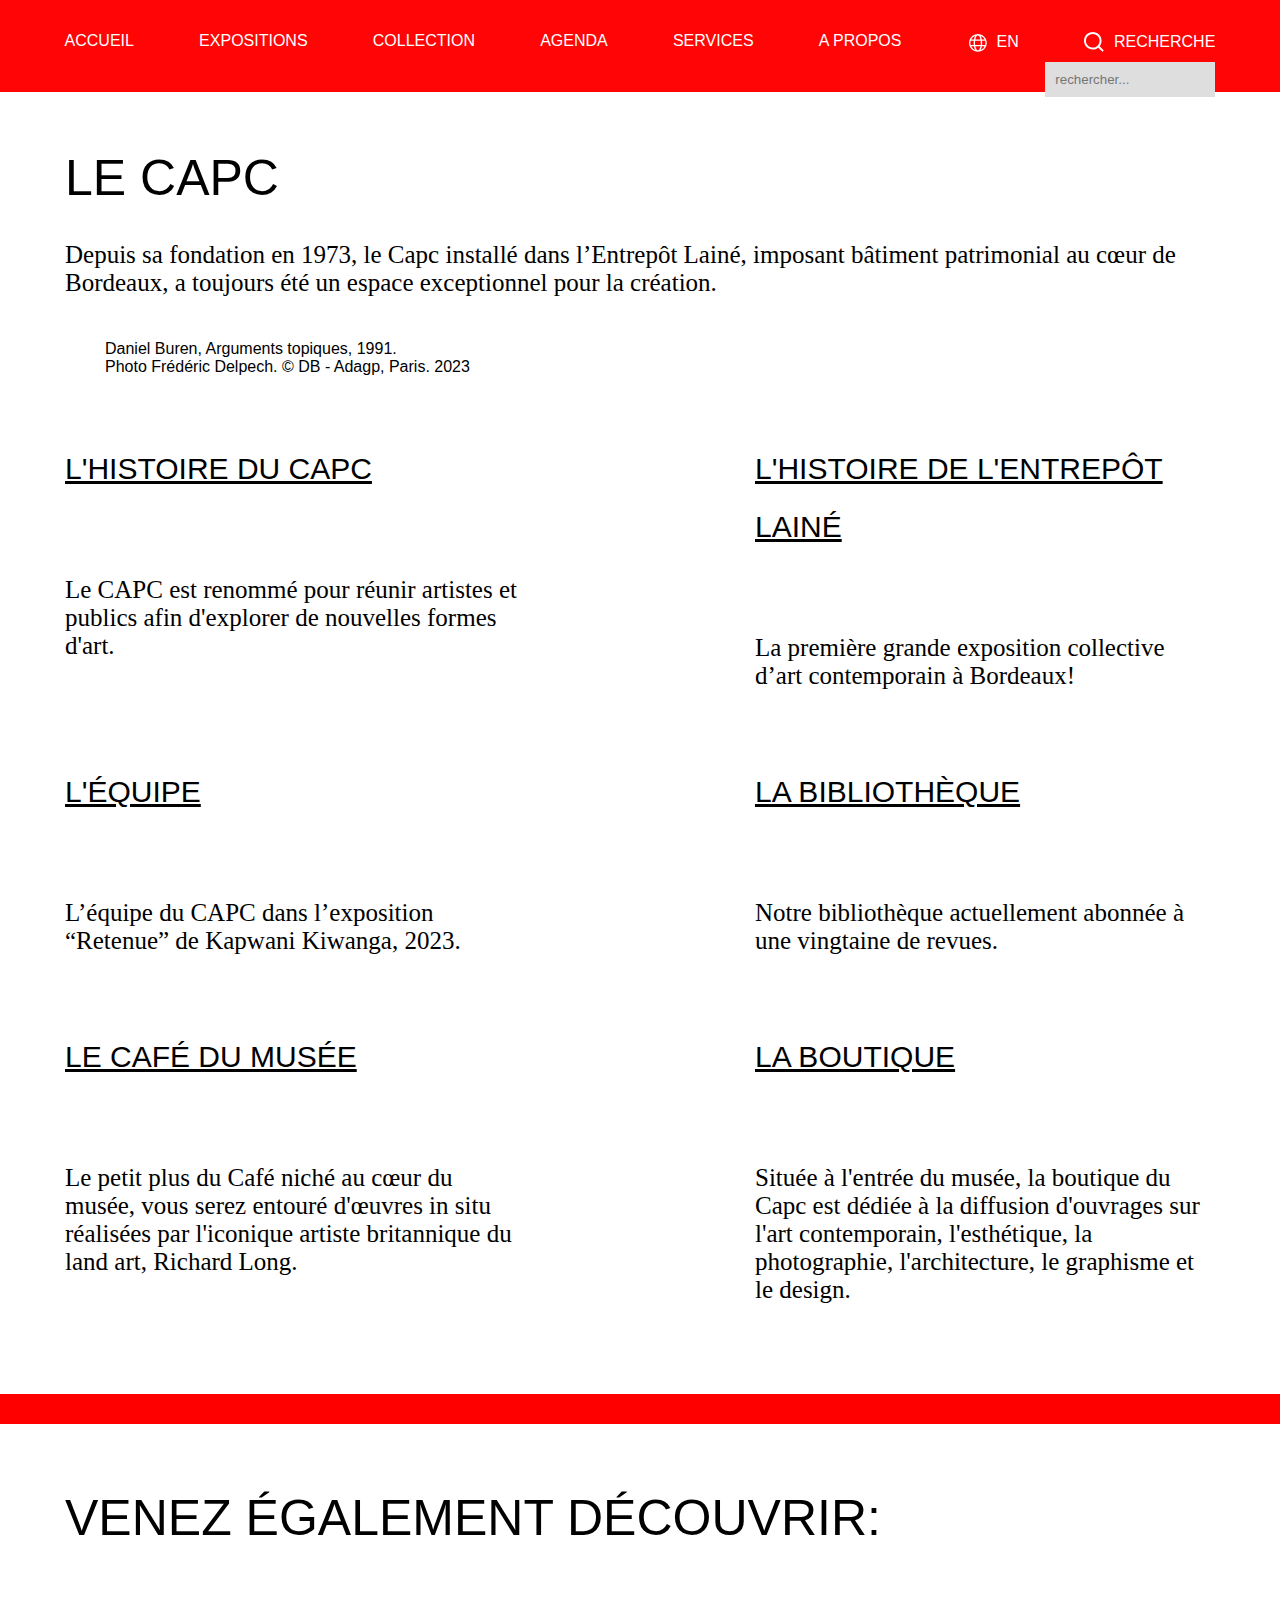
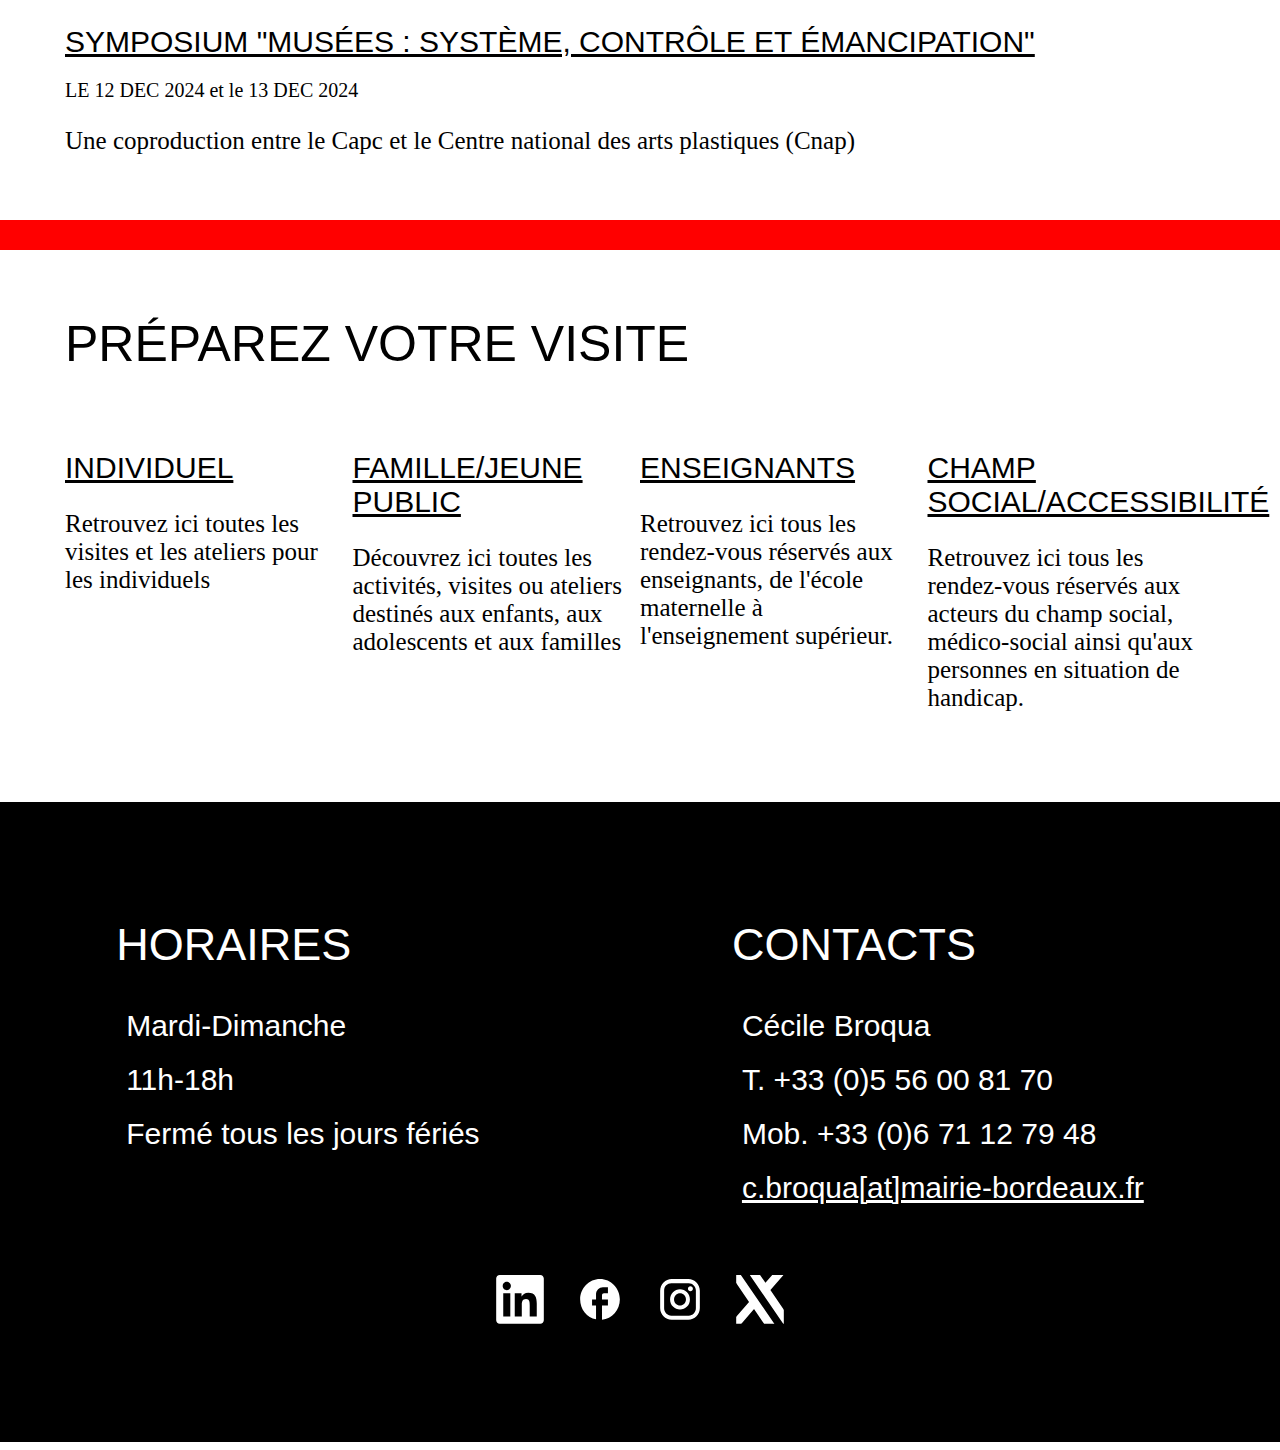
==== site-CAPC/a-propos/a-propos.html @ a2ba8ddc "Add files via upload" ====
<!DOCTYPE html>
<html lang="fr">
<head>
    <meta charset="UTF-8">
    <meta name="viewport" content="width=device-width, initial-scale=1.0">
    <title>CAPC</title>
    <link rel="stylesheet" href="a-propos.css">
    <link rel="stylesheet" href="typographie.css">
    <link rel="stylesheet" href="footer2.css">
    

</head>
<body>
    <header>
        <!--Menu-->
        <nav>
            <ul class="navigation">
                <li><a href="http://127.0.0.1:5500/">ACCUEIL</a></li>
                <li><a href="">EXPOSITIONS</a></li>
                <li><a href="">COLLECTION</a></li>
                <li><a href="">AGENDA</a></li>
                <li><a href="">SERVICES</a></li>
                <Li><a href="">A PROPOS</a></Li>
                <!--Langue-->
                <li>
                    <div class="langue">
                            <svg width="20" height="20" viewBox="0 0 44 44" fill="none" xmlns="http://www.w3.org/2000/svg">
                            <path d="M24 42C26.3638 42 28.7044 41.5344 30.8883 40.6298C33.0722 39.7252 35.0565 38.3994 36.7279 36.7279C38.3994 35.0565 39.7252 33.0722 40.6298 30.8883C41.5344 28.7044 42 26.3638 42 24C42 21.6362 41.5344 19.2956 40.6298 17.1117C39.7252 14.9278 38.3994 12.9435 36.7279 11.2721C35.0565 9.60062 33.0722 8.27475 30.8883 7.37017C28.7044 6.46558 26.3638 6 24 6M24 42C21.6362 42 19.2956 41.5344 17.1117 40.6298C14.9278 39.7252 12.9435 38.3994 11.2721 36.7279C9.60062 35.0565 8.27475 33.0722 7.37017 30.8883C6.46558 28.7044 6 26.3638 6 24C6 21.6362 6.46558 19.2956 7.37017 17.1117C8.27475 14.9278 9.60062 12.9435 11.2721 11.2721C12.9435 9.60062 14.9278 8.27475 17.1117 7.37017C19.2956 6.46558 21.6362 6 24 6M24 42C29.522 42 31.882 31.674 31.882 24C31.882 16.326 29.522 6 24 6M24 42C18.478 42 16.118 31.674 16.118 24C16.118 16.326 18.478 6 24 6M7 18H41M7 30H41" stroke="white" stroke-width="3" stroke-linecap="round" stroke-linejoin="round"/> 
                            
                            </svg>
                            <a href="">EN</a>
                    </div>
                </li>

                <!--Recherche-->
                <li>
                    <div class="recherche">
                        <input type="text" id="search" placeholder="rechercher..." autocomplete="off">
                        <label for="search">
                    <svg width="20" height="20" viewBox="0 0 41 41" fill="currentColor" xmlns="http://www.w3.org/2000/svg">
                        <path d="M32.062 29.234L40.628 37.798L37.798 40.628L29.234 32.062C26.0475 34.6164 22.084 36.0058 18 36C8.064 36 0 27.936 0 18C0 8.064 8.064 0 18 0C27.936 0 36 8.064 36 18C36.0058 22.084 34.6164 26.0475 32.062 29.234ZM28.05 27.75C30.5877 25.1394 32.0051 21.6407 32 18C32 10.266 25.734 4 18 4C10.266 4 4 10.266 4 18C4 25.734 10.266 32 18 32C21.6407 32.0051 25.1394 30.5877 27.75 28.05L28.05 27.75Z"/>
                        </svg>
                    </label>
                    <a href="">RECHERCHE</a>
                </li>
            </ul>
        </nav>
    </header>
    
    <section>
        <h1>LE CAPC</h1>

        <p class="txt-capc">Depuis sa fondation en 1973, le Capc installé dans l’Entrepôt Lainé, imposant bâtiment patrimonial au cœur de Bordeaux, a toujours été un espace exceptionnel pour la création.</p>

        <figure>
        <img class="histoire" src="/image/le-capc.jpg" alt="">
        <figcaption>
            Daniel Buren, Arguments topiques, 1991. <br> Photo Frédéric Delpech. © DB - Adagp, Paris. 2023
        </figcaption>
        </figure>
    
            <!--Différentes histoires du CAPC-->
            <div class="story">
                    <!--1ere photo-->
                    <div class="part2">
                        <h2><a href="">L'histoire du CAPC</a></h2>

                        <img class="photo" src="/image/histoire.jpg" alt="">
                        <p>Le CAPC est renommé pour réunir artistes et publics afin d'explorer de nouvelles formes d'art.</p>
                    </div>

                    <!--2e photo-->
                    <div class="part2">
                        <h2><a href="">L'histoire de l'Entrepôt Lainé</a></h2>
                        <img class="photo" src="/image/entrepot.jpg" alt="">
                        <p>La première grande exposition collective d’art contemporain à Bordeaux!</p>
                    </div>
            
                    <!--3e photo-->
                    <div class="part2">
                        <h2><a href="">L'équipe</a></h2>

                        <img class="photo" src="/image/equipe.jpg" alt="">
                        <p>L’équipe du CAPC dans l’exposition “Retenue” de Kapwani Kiwanga, 2023.</p>
                    </div>
            
        
                    <!--4e photo-->
                    <div class="part2">
                        <h2><a href="">La bibliothèque</a></h2>

                        <img class="photo" src="/image/bibliotheque.jpg" alt="">
                        <p>Notre bibliothèque actuellement abonnée à une vingtaine de revues.</p>
                    </div>
                
                    <div class="part2">
                        <h2><a href="">Le Café du musée</a></h2>

                        <img class="photo" src="/image/cafe.jpg" alt="">
                        <p>Le petit plus du Café niché au cœur du musée, vous serez entouré d'œuvres in situ réalisées par l'iconique artiste britannique du land art, Richard Long.</p>
                    </div>
            

            
                    <div class="part2">
                        <h2><a href="">La boutique</a></h2>

                        <img class="photo" src="/image/boutique.jpg" alt="">
                        <p>Située à l'entrée du musée, la boutique du Capc est dédiée à la diffusion d'ouvrages sur l'art contemporain, l'esthétique, la photographie, l'architecture, le graphisme et le design.</p>
                    </div>
            </div>
    </section>

        <!--Barre rouge-->
        <div class="separator"></div>

    <section>
            <h2>Venez également découvrir:</h2>
            <div class="part3">
                <img src="/image/synopisium.jpg" alt="">
                <h3>
                    <a href="">Symposium "Musées : Système, Contrôle et
                    Émancipation"</a>
                </h3>
                    <p class="date">LE 12 DEC 2024 et le 13 DEC 2024</p>
                    <p>Une coproduction entre le Capc et le Centre national des arts plastiques (Cnap)</p>
            </div>
    </section>

        <!--Barre rouge-->
        <div class="separator"></div>

    <!--Préparation des visites-->
    <section>
        <h2>Préparez votre visite</h2>
            <div class="offres">
                <div class="visite">           
                    <img src="/image/individuel.jpg" alt="">
                    <h3><a href="">Individuel</a></h3>
                    <p>Retrouvez ici toutes les visites et les ateliers pour les individuels</p>
                </div>

                <div class="visite">
                    <img src="/image/famille.jpg" alt="">
                    <h3><a href="">Famille/Jeune public</a></h3>
                    <p>Découvrez ici toutes les activités, visites ou ateliers destinés aux enfants, aux adolescents et aux familles</p>
                </div>

                <div class="visite">
                    <img src="/image/enseignant.jpg" alt="">
                    <h3><a href="">Enseignants</a></h3>
                    <p>Retrouvez ici tous les rendez-vous réservés aux enseignants, de l'école maternelle à l'enseignement supérieur.</p>
                </div>

                <div class="visite">
                    <img src="/image/champ.jpg" alt="">
                    <h3><a href="">Champ social/accessibilité</a></h3>
                    <p>Retrouvez ici tous les rendez-vous réservés aux acteurs du champ social, médico-social ainsi qu'aux personnes en situation de handicap.</p>
                </div>
            </div>
    </section>

    <footer>
            <div class="foot1">
                <div class="horaires">
                    <h2>Horaires</h2>
                        <ul>
                            <li>Mardi-Dimanche</li>
                            <li>11h-18h</li>
                            <li>Fermé tous les jours fériés</li>
                        </ul>
                </div>
        
                <div class="contacts">
                    <h2>Contacts</h2>
                        <ul>
                            <li>Cécile Broqua</li>
                            <li>T. +33 (0)5 56 00 81 70</li>
                            <li>Mob. +33 (0)6 71 12 79 48</li>
                            <li><a href="">c.broqua[at]mairie-bordeaux.fr</a></li> 
                        </ul>
                </div>
            </div>

        <div class="reseaux">
            <!--icone linkedin-->
            <a href="">
                <svg width="50" height="50" viewBox="0 0 20 21" fill="none" xmlns="http://www.w3.org/2000/svg">
                <path d="M17.0375 17.4803H14.0794V12.7197C14.0794 11.5845 14.0562 10.1256 12.5325 10.1256C10.99 10.1256 10.755 11.357 10.755 12.6357V17.4797H7.79313V7.69117H10.6381V9.02635H10.6763C11.0738 8.25524 12.0406 7.4444 13.4831 7.4444C16.4837 7.4444 17.0406 9.47055 17.0406 12.105V17.4797L17.0375 17.4803ZM4.44687 6.35344C4.2208 6.35352 3.99692 6.30787 3.78808 6.21908C3.57923 6.13029 3.38952 6.00012 3.2298 5.83602C3.07009 5.67192 2.94351 5.47712 2.85731 5.26277C2.77112 5.04843 2.72701 4.81875 2.7275 4.58689C2.72787 4.2379 2.82913 3.89687 3.01848 3.6069C3.20782 3.31693 3.47675 3.09106 3.79126 2.95783C4.10577 2.8246 4.45173 2.79 4.78541 2.85841C5.11909 2.92682 5.4255 3.09517 5.66589 3.34216C5.90629 3.58915 6.06988 3.9037 6.13598 4.24604C6.20207 4.58838 6.16771 4.94313 6.03724 5.26544C5.90676 5.58775 5.68603 5.86314 5.40295 6.0568C5.11987 6.25046 4.78716 6.35369 4.44687 6.35344ZM5.93062 17.4803H2.9625V7.69182H5.93062V17.4803ZM18.5225 0H1.475C0.660625 0 0 0.660855 0 1.47875V19.0334C0 19.8513 0.660625 20.5121 1.475 20.5121H18.5194C19.3325 20.5121 20 19.8513 20 19.0334V1.47875C20 0.660855 19.3325 0 18.5194 0H18.5225Z" fill="white"/>
            </svg>
            </a>
            
            <!--icone facebook-->
            <a href="">
            <svg width="50" height="50" viewBox="0 0 20 21" fill="none" xmlns="http://www.w3.org/2000/svg">
                <path d="M18.3337 10.2559C18.3337 5.53829 14.6003 1.70947 10.0003 1.70947C5.40033 1.70947 1.66699 5.53829 1.66699 10.2559C1.66699 14.3924 4.53366 17.8366 8.33366 18.6315V12.8199H6.66699V10.2559H8.33366V8.11932C8.33366 6.46985 9.64199 5.12806 11.2503 5.12806H13.3337V7.692H11.667C11.2087 7.692 10.8337 8.07659 10.8337 8.54664V10.2559H13.3337V12.8199H10.8337V18.7597C15.042 18.3323 18.3337 14.6915 18.3337 10.2559Z" fill="white"/>
            </svg>
            </a>


            <!--icone insta-->
            <a href="">
            <svg width="50" height="50" viewBox="0 0 20 21" fill="none" xmlns="http://www.w3.org/2000/svg">
                <path d="M6.50033 1.70947H13.5003C16.167 1.70947 18.3337 3.93155 18.3337 6.66642V13.8454C18.3337 15.1601 17.8244 16.4209 16.918 17.3505C16.0116 18.2801 14.7822 18.8024 13.5003 18.8024H6.50033C3.83366 18.8024 1.66699 16.5803 1.66699 13.8454V6.66642C1.66699 5.35176 2.17622 4.09094 3.08264 3.16133C3.98907 2.23172 5.21845 1.70947 6.50033 1.70947ZM6.33366 3.41876C5.53801 3.41876 4.77495 3.74292 4.21234 4.31992C3.64973 4.89692 3.33366 5.67949 3.33366 6.49549V14.0164C3.33366 15.7171 4.67533 17.0931 6.33366 17.0931H13.667C14.4626 17.0931 15.2257 16.7689 15.7883 16.192C16.3509 15.615 16.667 14.8324 16.667 14.0164V6.49549C16.667 4.79474 15.3253 3.41876 13.667 3.41876H6.33366ZM14.3753 4.70073C14.6516 4.70073 14.9165 4.81329 15.1119 5.01363C15.3072 5.21398 15.417 5.48571 15.417 5.76904C15.417 6.05237 15.3072 6.3241 15.1119 6.52445C14.9165 6.7248 14.6516 6.83735 14.3753 6.83735C14.0991 6.83735 13.8341 6.7248 13.6388 6.52445C13.4434 6.3241 13.3337 6.05237 13.3337 5.76904C13.3337 5.48571 13.4434 5.21398 13.6388 5.01363C13.8341 4.81329 14.0991 4.70073 14.3753 4.70073ZM10.0003 5.9827C11.1054 5.9827 12.1652 6.43292 12.9466 7.2343C13.728 8.03569 14.167 9.1226 14.167 10.2559C14.167 11.3893 13.728 12.4762 12.9466 13.2776C12.1652 14.0789 11.1054 14.5292 10.0003 14.5292C8.89526 14.5292 7.83545 14.0789 7.05405 13.2776C6.27265 12.4762 5.83366 11.3893 5.83366 10.2559C5.83366 9.1226 6.27265 8.03569 7.05405 7.2343C7.83545 6.43292 8.89526 5.9827 10.0003 5.9827ZM10.0003 7.692C9.33728 7.692 8.7014 7.96212 8.23256 8.44296C7.76372 8.92379 7.50033 9.57593 7.50033 10.2559C7.50033 10.9359 7.76372 11.5881 8.23256 12.0689C8.7014 12.5497 9.33728 12.8199 10.0003 12.8199C10.6634 12.8199 11.2993 12.5497 11.7681 12.0689C12.2369 11.5881 12.5003 10.9359 12.5003 10.2559C12.5003 9.57593 12.2369 8.92379 11.7681 8.44296C11.2993 7.96212 10.6634 7.692 10.0003 7.692Z" fill="white"/>
            </svg>
            </a>

            <!--icone twitter-->
            <a href="">
            <svg width="50" height="50" viewBox="0 0 20 21" fill="none" xmlns="http://www.w3.org/2000/svg">
                <g clip-path="url(#clip0_475_187)">
                <path d="M30 29.1285L14.3575 6.3237L14.3842 6.34504L28.4882 -10H23.775L12.2855 3.30369L3.1614 -10H-9.19964L5.40418 11.2912L5.4024 11.2895L-10 29.1285H-5.28679L7.48688 14.3273L17.6389 29.1285H30ZM1.29391 -6.44286L23.2414 25.5714H19.5064L-2.45887 -6.44286H1.29391Z" fill="white"/>
                </g>
                <defs>
                <clipPath id="clip0_475_187">
                <rect width="20" height="20.5115" fill="white"/>
                </clipPath>
                </defs>
            </svg>
            </a>
        </div>
    </footer>               

        
</body>

</html>
---- site-CAPC/a-propos/a-propos.css ----
body{
    margin: 0px;
    overflow-x: hidden;
    font-family: 'Neue', sans-serif;
}

section{
    margin: 65px;
}

header {
    background-color: #FF0505;
    padding: 40px;
    margin: -8px;
}

p{
    font-family: 'Neue';
    font-weight: 65;
    font-size: 25px;
}

.navigation {
    display: flex;
    justify-content: center; 
    justify-content: space-around;
    list-style-type: none; 
    margin: 0;
    padding: 0;
}

.langue{
    display: flex;
    align-items: center;
    gap: 10px;
    position: relative;
}

.recherche{
    display: flex;
    align-items: center;
    gap: 10px;
    position: relative;
}

nav ul li label {
    font-family: 'Neue', sans-serif;
    font-weight: 75;
    color: white;
    text-decoration: none;
    display: inline;
    justify-content: end;
    font-size: 24px;
    display: flex;
    align-items: center;
    cursor: pointer;
}

nav ul li label:hover, nav ul li label:hover a {
    color: black;
}

.recherche input{
    opacity: 0;
    width: 0;
    transition: 550ms;
    border: none;
    border-radius: 0;
    position: absolute;
    top: 100%;
    right: 0px;
    padding: 10px;
    background: #DEDEDE;
    margin-top: 10px;
}

/*.recherche input:focus*/
.recherche input{
    opacity: 1;
    width: 150px;
    outline: 0;
}

.navigation li a{
    color: white;
    text-decoration: none;
}

.navigation li a:hover{
    color: black;
}

h1, h2 {
    font-weight: 75;
    font-size: 50px;
    text-transform: uppercase;
}

.txt-capc{
    font-weight: 65;
    font-size: 25px;
}

.part2{
    max-width: 40%;
    min-width: 200px;
}

.part2 h2 a, .part3 h3 a, .visite h3 a{
    font-weight: 75;
    color: black;
    font-size: 30px;
    text-transform: uppercase;
}

.part2 h2 a:hover, .part3 h3 a:hover, .visite h3 a:hover{
    color: red;
}

.part2 img, .part3 img, .histoire{
    width: 100%;
    height: auto;
}

.part2 img:hover, .part3 img:hover{
    opacity: 80%;
}

.date{
    font-weight: 65;
    font-size: 20px;
}

.story{
    display: flex;
    flex-wrap: wrap;
    justify-content: space-between;
}


.offres{
    display: flex;
    justify-content: space-between;
    gap: 10px;
}

.offres div {
    width: 25%;
}

.offres img {
    width: 100%;
}


.separator {
    background-color: red;
    height: 30px; 
    width: 100%; 
}


@media (max-width: 680px) {
    .foot1{
        display: flex;
        flex-direction: column;
    }

    .offres{
        flex-direction: column;
    }

    .reseaux svg{
        width: auto;
        height: auto;
    }

    .foot1 h2{
        font-size: 20px;
    }

    .contacts ul{
        font-size: 10px;
    }

}
---- site-CAPC/a-propos/typographie.css ----
/* Police pour les textes */
@font-face {
    font-family: 'Neue';
    font-weight: 65;
    src: url(/fonts/NeueHaasDisplayMediu.ttf);
}

/* Police pour h1,h2 et h3 */
@font-face {
    font-family: 'Neue';
    font-weight: 75;
    src: url(/fonts/NeueHaasDisplayBold.ttf);
}
---- site-CAPC/a-propos/footer2.css ----
footer{
    background-color: black;
    color: white;
    width: 100%;
    height: 560px;
    padding-top: 80px;
}

.foot1{
    display: flex;
    justify-content: space-around;
}

.foot1 ul li{
    list-style: none;
    font-family: 'Neue', sans-serif;
    font-weight: 65;
    margin: 20px;
    margin-left: -30px;
    font-size: 30px;
}

.foot1 h2{
    font-family: 'Neue', sans-serif;
    font-weight: 75;
    font-size: 45px;
}

.contacts ul li a{
    color: white;
}

.contacts ul li a:hover{
    color: red;
}

.reseaux{
    display: flex;
    justify-content: center;
    gap: 30px;
    margin-top: 50px;
}


.reseaux a:hover{
    opacity: 50%;
}
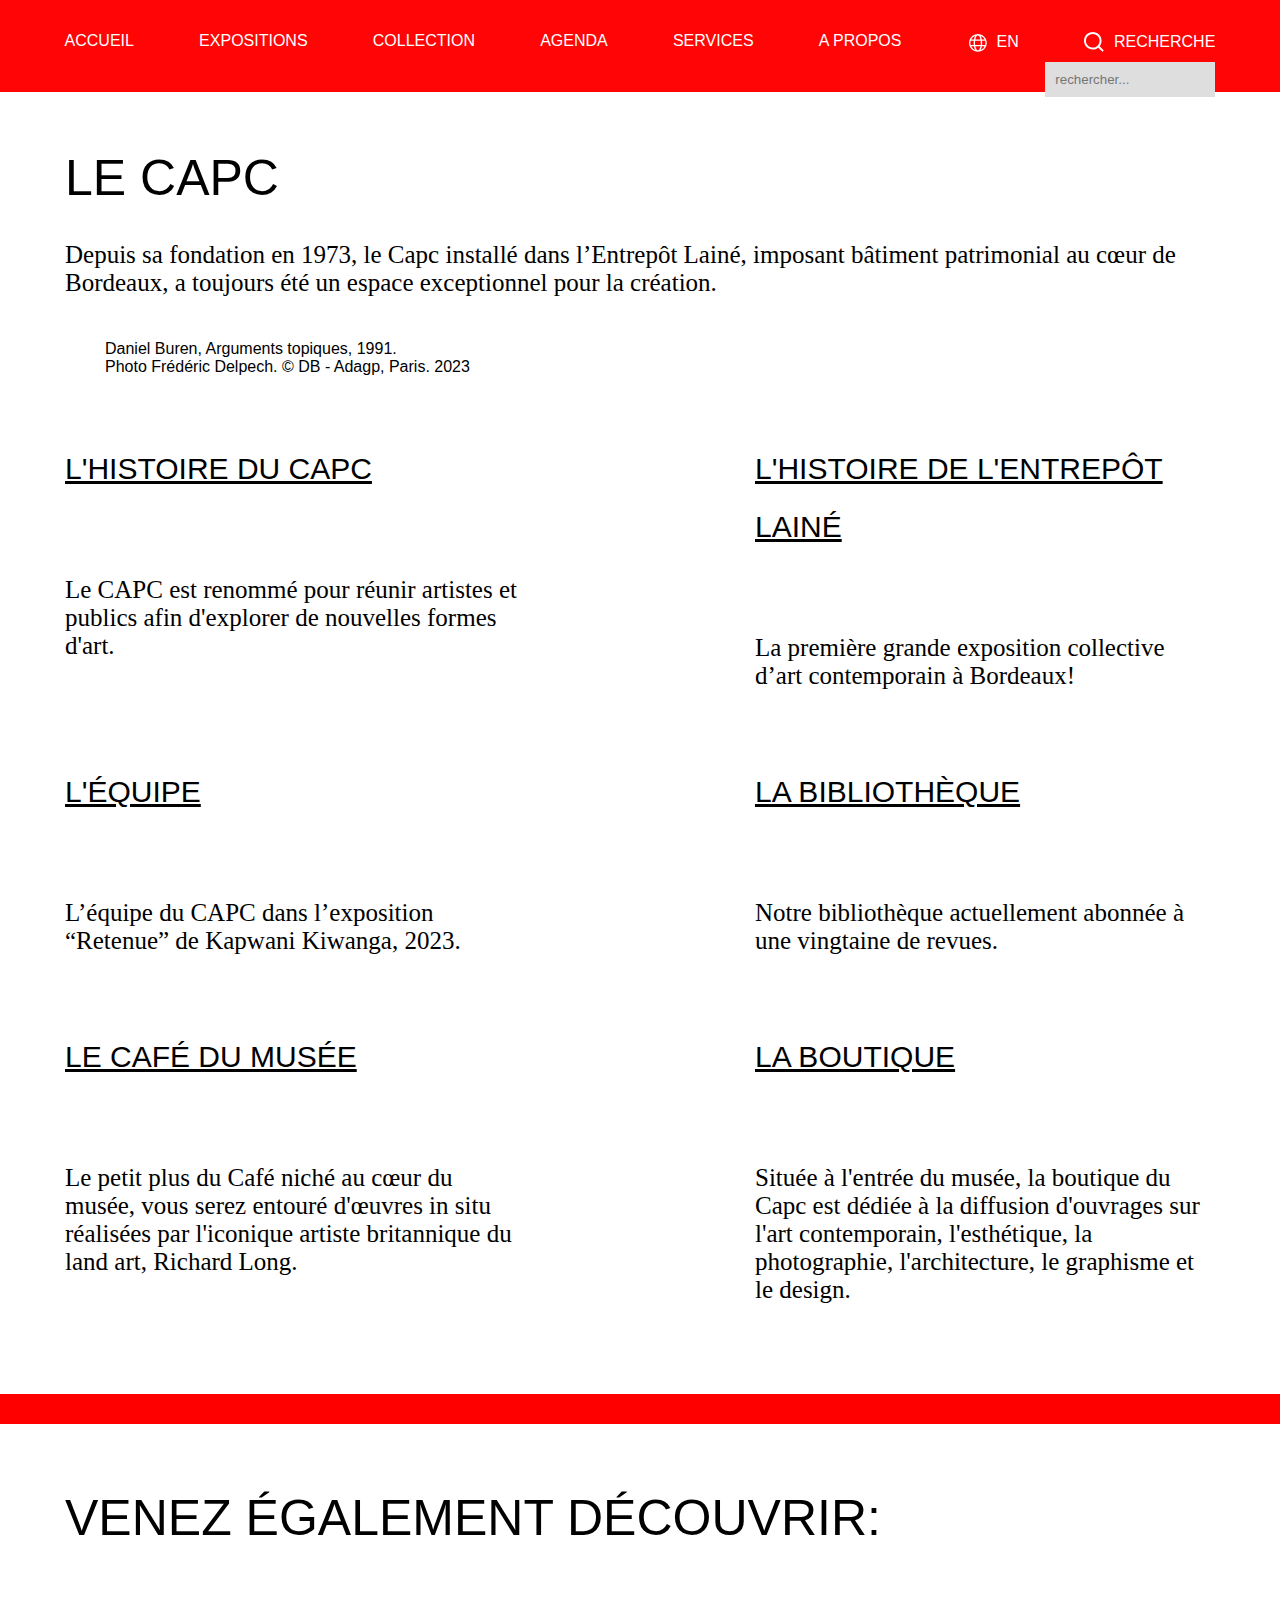
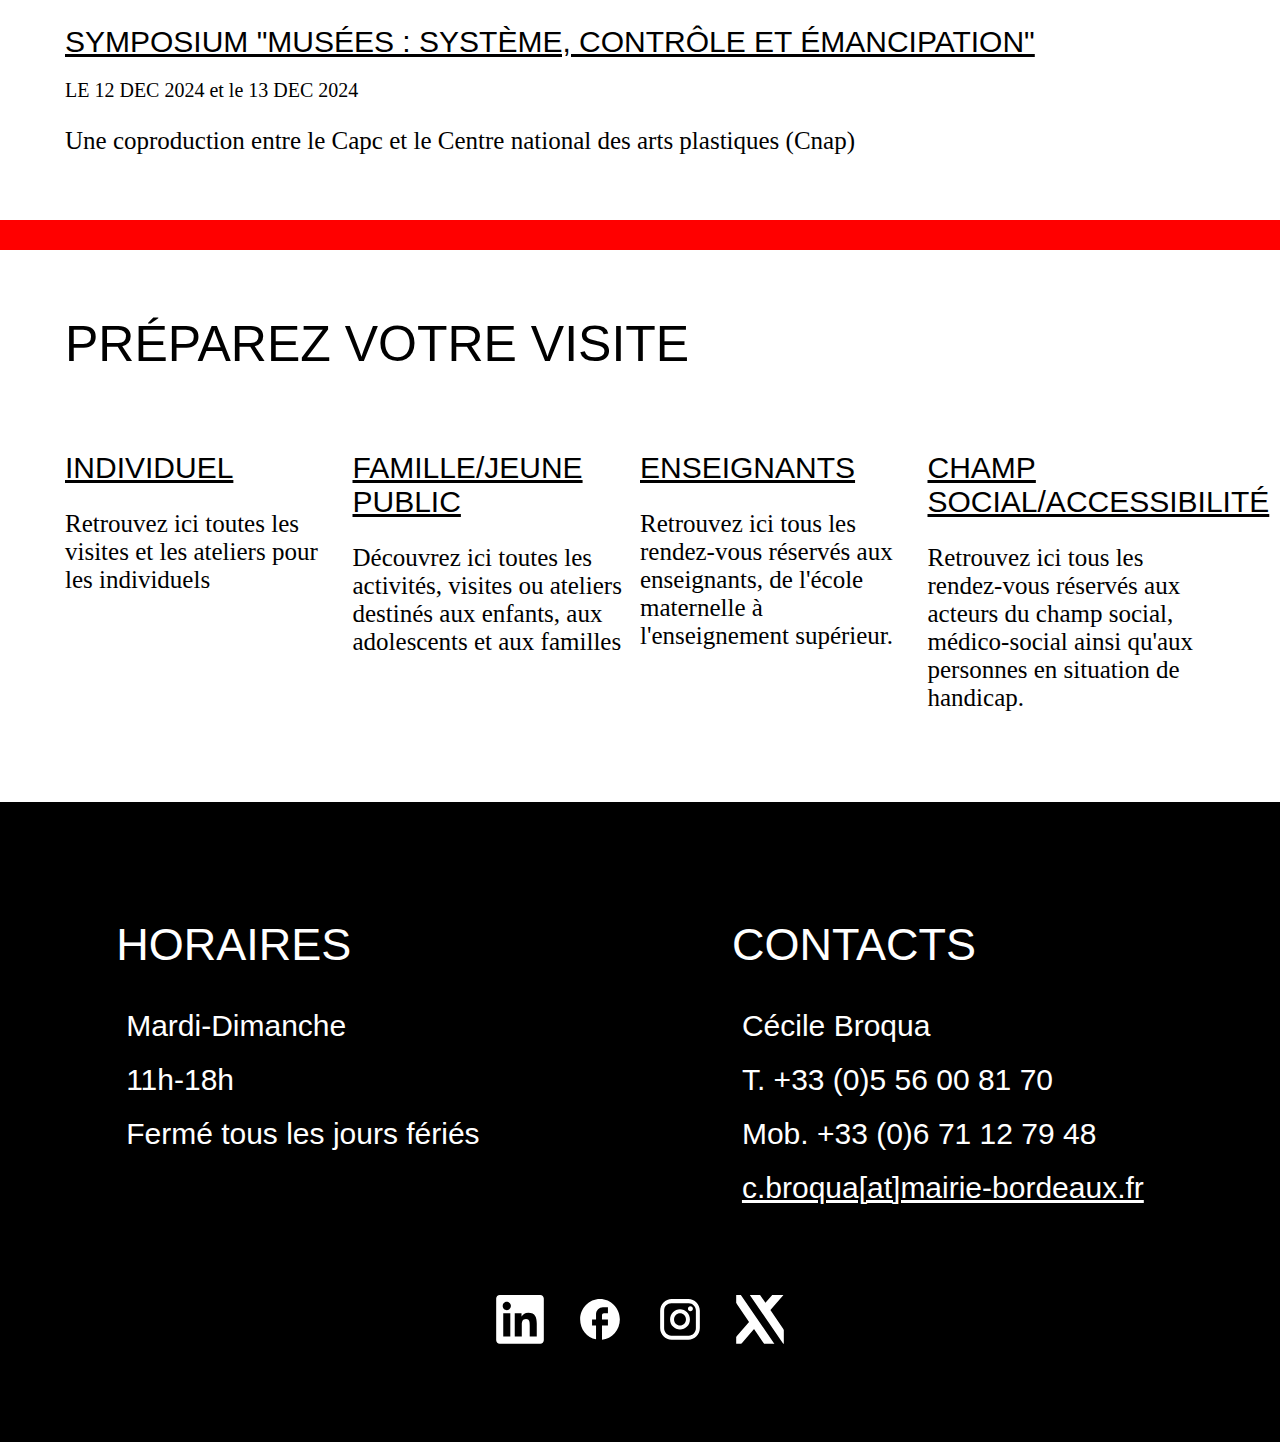
==== commit cc1e4362: "accueil" ====
--- a/site-CAPC/a-propos/a-propos.html
+++ b/site-CAPC/a-propos/a-propos.html
@@ -15,7 +15,7 @@
         <!--Menu-->
         <nav>
             <ul class="navigation">
-                <li><a href="http://127.0.0.1:5500/">ACCUEIL</a></li>
+                <li><a href="/index.html">ACCUEIL</a></li>
                 <li><a href="">EXPOSITIONS</a></li>
                 <li><a href="">COLLECTION</a></li>
                 <li><a href="">AGENDA</a></li>
--- a/site-CAPC/a-propos/a-propos.css
+++ b/site-CAPC/a-propos/a-propos.css
@@ -144,9 +144,12 @@
     gap: 10px;
 }
 
-.offres div {
-    width: 25%;
-}
+@media (min-width: 680px){
+    .offres div{
+        width: 25%;
+    }
+}
+
 
 .offres img {
     width: 100%;
@@ -170,19 +173,29 @@
         flex-direction: column;
     }
 
-    .reseaux svg{
-        width: auto;
-        height: auto;
-    }
-
-    .foot1 h2{
-        font-size: 20px;
+    h2{
+        font-size: 22px;
     }
 
     .contacts ul{
         font-size: 10px;
     }
 
-}
-
-
+
+    h3{
+        font-size: 20px;
+    }
+
+    header nav ul li a{
+        display: none;
+    }
+
+    .offres{
+        width: 100%;
+        
+    }
+
+
+}
+
+
--- a/site-CAPC/a-propos/footer2.css
+++ b/site-CAPC/a-propos/footer2.css
@@ -1,10 +1,12 @@
 footer{
     background-color: black;
-    color: white;
     width: 100%;
     height: 560px;
+    color: white;
     padding-top: 80px;
+    margin-bottom: 0px;
 }
+
 
 .foot1{
     display: flex;
@@ -14,10 +16,10 @@
 .foot1 ul li{
     list-style: none;
     font-family: 'Neue', sans-serif;
+    font-size: 30px;
     font-weight: 65;
     margin: 20px;
     margin-left: -30px;
-    font-size: 30px;
 }
 
 .foot1 h2{
@@ -26,22 +28,61 @@
     font-size: 45px;
 }
 
-.contacts ul li a{
-    color: white;
-}
-
-.contacts ul li a:hover{
-    color: red;
-}
-
 .reseaux{
     display: flex;
     justify-content: center;
     gap: 30px;
-    margin-top: 50px;
+
 }
 
+.contacts{
+margin-bottom: 70px;
+}
 
-.reseaux a:hover{
-    opacity: 50%;
+.contacts ul li a {
+    color: white;
 }
+.horaires{
+    margin-bottom: 70px;
+}
+
+@media (max-width: 680px) {
+footer{
+    height: auto;
+    padding-top: 20px;
+}
+.foot1 , footer{
+    display: flex;
+    flex-direction: column;
+    align-items: center;
+}
+.foot1 ul li{
+    font-size: 14px;
+}
+.foot1 h2{
+    font-size: 25px;
+}
+.contacts , .horaires{
+    width: auto;
+    padding: 0px;
+}
+.reseaux img {
+    width: 20px;
+    height: 20px;
+    margin-bottom: 20px;
+    padding-left: 25px;
+    padding-right: -25px;
+}
+.reseaux{
+    display: flex;
+    justify-content: center;
+    gap: 5px;
+}
+.reseaux img {
+    width: 20px;
+    height: 20px;
+    
+}
+
+}
+
